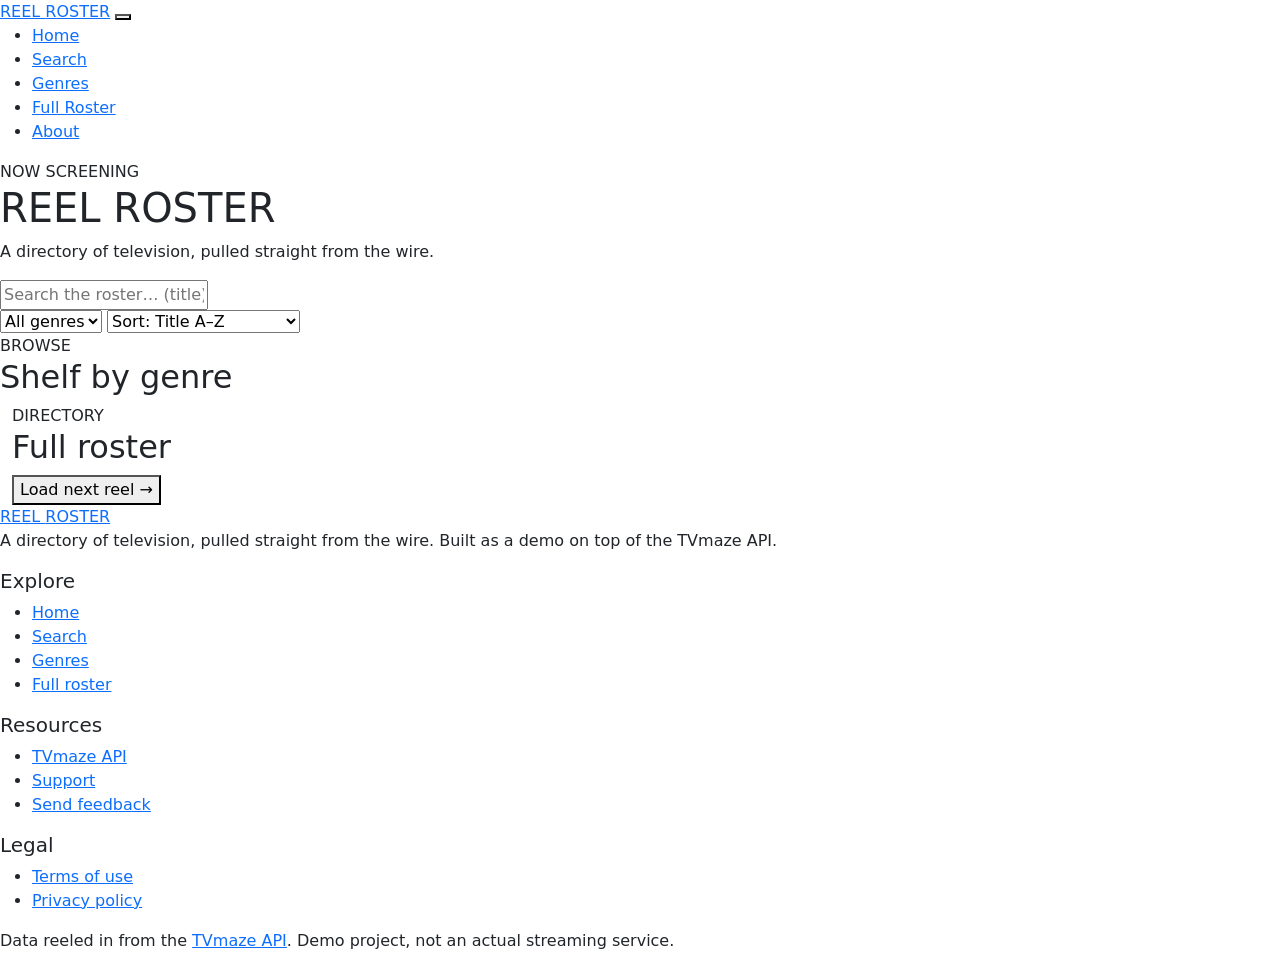
==== index.html @ 57af943b "init" ====
<!DOCTYPE html>
<html lang="en">
<head>
<meta charset="UTF-8" />
<meta name="viewport" content="width=device-width, initial-scale=1.0" />
<title>Reel Roster — TV Show Directory</title>

<link href="https://fonts.googleapis.com/css2?family=Bebas+Neue&family=Inter:wght@400;500;600;700&display=swap" rel="stylesheet">

<link href="https://cdn.jsdelivr.net/npm/bootstrap@5.3.8/dist/css/bootstrap.min.css" rel="stylesheet" integrity="sha384-sRIl4kxILFvY47J16cr9ZwB07vP4J8+LH7qKQnuqkuIAvNWLzeN8tE5YBujZqJLB" crossorigin="anonymous">

<link rel="stylesheet" href="assets/css/style.css" />
<script src="assets/js/main.js" defer></script>
</head>
<body>

  <!-- Top navigation -->
  <nav class="topnav" id="top">
    <div class="topnav-inner">
      <a href="#top" class="brand">REEL <span>ROSTER</span></a>

      <button class="burger" id="burgerBtn" aria-label="Toggle menu" aria-expanded="false" aria-controls="navLinks">
        <span></span><span></span><span></span>
      </button>

      <ul class="nav-links" id="navLinks">
        <li><a href="#top">Home</a></li>
        <li><a href="#search">Search</a></li>
        <li><a href="#genres">Genres</a></li>
        <li><a href="#roster">Full Roster</a></li>
        <li><a href="#site-footer">About</a></li>
      </ul>
    </div>
  </nav>
  <div class="nav-backdrop" id="navBackdrop"></div>

  <!-- Marquee header -->
  <header class="marquee">
    <div class="marquee-inner">
      <div class="sprockets"></div>
      <div class="marquee-content">
        <span class="eyebrow">NOW SCREENING</span>
        <h1 class="title">REEL ROSTER</h1>
        <p class="subtitle">A directory of television, pulled straight from the wire.</p>
      </div>
      <div class="sprockets"></div>
    </div>
  </header>

  <!-- Search & filter -->
  <section class="search-section" id="search">
    <div class="controls">
      <div class="search-wrap">
        <input type="text" id="searchInput" class="search-input" placeholder="Search the roster… (title)" autocomplete="off">
      </div>
      <div class="filter-wrap">
        <select id="genreFilter" class="genre-select">
          <option value="">All genres</option>
        </select>
        <select id="sortSelect" class="genre-select">
          <option value="name">Sort: Title A–Z</option>
          <option value="rating">Sort: Rating high–low</option>
          <option value="premiered">Sort: Newest first</option>
        </select>
      </div>
    </div>
  </section>
  <div id="searchSpacer" class="search-spacer"></div>

  <!-- Genre carousels -->
  <section class="genre-section" id="genres">
    <div class="section-head">
      <span class="eyebrow">BROWSE</span>
      <h2 class="section-heading">Shelf by genre</h2>
    </div>
    <div id="genreCarousels">
      <!-- rows injected by JS -->
    </div>
  </section>

  <main class="container-fluid" id="roster">

    <div class="section-head">
      <span class="eyebrow">DIRECTORY</span>
      <h2 class="section-heading">Full roster</h2>
    </div>

    <div id="statusMsg" class="status-msg"></div>

    <div id="showGrid" class="show-grid"></div>

    <div class="load-more-wrap">
      <button id="loadMoreBtn" class="btn-load-more">Load next reel &rarr;</button>
    </div>
  </main>

  <!-- Footer -->
  <footer class="site-footer" id="site-footer">
    <div class="footer-inner">
      <div class="footer-brand">
        <a href="#top" class="brand">REEL <span>ROSTER</span></a>
        <p>A directory of television, pulled straight from the wire. Built as a demo on top of the TVmaze API.</p>
      </div>

      <div class="footer-col">
        <h5>Explore</h5>
        <ul>
          <li><a href="#top">Home</a></li>
          <li><a href="#search">Search</a></li>
          <li><a href="#genres">Genres</a></li>
          <li><a href="#roster">Full roster</a></li>
        </ul>
      </div>

      <div class="footer-col">
        <h5>Resources</h5>
        <ul>
          <li><a href="https://api.tvmaze.com/shows" target="_blank" rel="noopener">TVmaze API</a></li>
          <li><a href="#">Support</a></li>
          <li><a href="#">Send feedback</a></li>
        </ul>
      </div>

      <div class="footer-col">
        <h5>Legal</h5>
        <ul>
          <li><a href="#">Terms of use</a></li>
          <li><a href="#">Privacy policy</a></li>
        </ul>
      </div>
    </div>

    <div class="footer-bottom">
      <p>Data reeled in from the <a href="https://api.tvmaze.com/shows" target="_blank" rel="noopener">TVmaze API</a>. Demo project, not an actual streaming service.</p>
    </div>
  </footer>

  <!-- Details Modal -->
  <div class="modal fade" id="detailsModal" tabindex="-1" aria-labelledby="detailsModalLabel" aria-hidden="true">
    <div class="modal-dialog modal-dialog-centered modal-lg">
      <div class="modal-content film-card">
        <div class="film-perf film-perf-top"></div>

        <div class="modal-header">
          <h5 class="modal-title" id="detailsModalLabel">Loading…</h5>
          <button type="button" class="btn-close btn-close-white" data-bs-dismiss="modal" aria-label="Close"></button>
        </div>

        <div class="modal-body" id="modalBody">
          <!-- injected by JS -->
        </div>

        <div class="film-perf film-perf-bottom"></div>
      </div>
    </div>
  </div>

<script src="https://cdn.jsdelivr.net/npm/bootstrap@5.3.8/dist/js/bootstrap.bundle.min.js" integrity="sha384-FKyoEForCGlyvwx9Hj09JcYn3nv7wiPVlz7YYwJrWVcXK/BmnVDxM+D2scQbITxI" crossorigin="anonymous"></script>
<script src="script.js"></script>
</body>
</html>
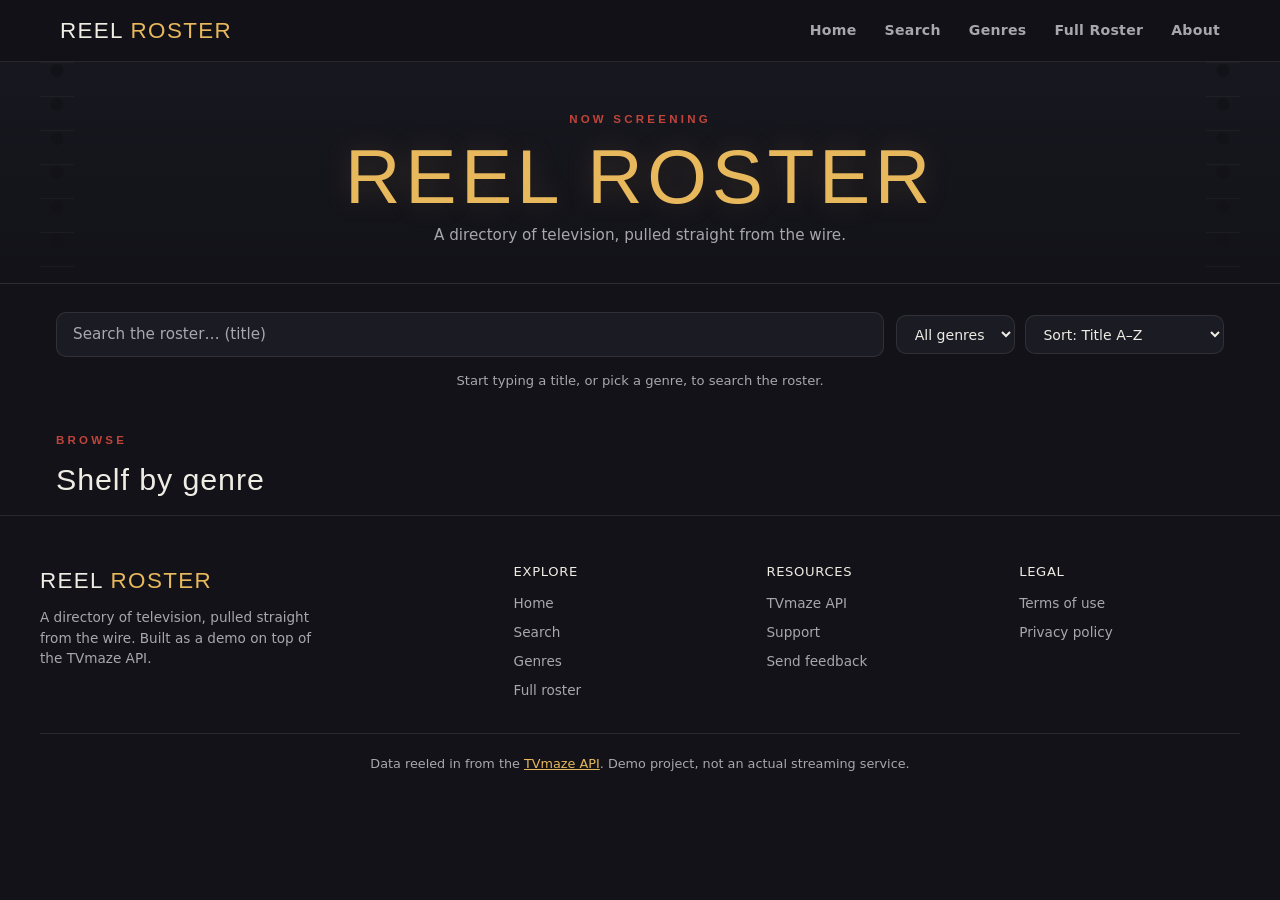
==== commit ad17a0e8: "additions" ====
--- a/index.html
+++ b/index.html
@@ -9,8 +9,10 @@
 
 <link href="https://cdn.jsdelivr.net/npm/bootstrap@5.3.8/dist/css/bootstrap.min.css" rel="stylesheet" integrity="sha384-sRIl4kxILFvY47J16cr9ZwB07vP4J8+LH7qKQnuqkuIAvNWLzeN8tE5YBujZqJLB" crossorigin="anonymous">
 
-<link rel="stylesheet" href="assets/css/style.css" />
-<script src="assets/js/main.js" defer></script>
+<link rel="stylesheet" href="assets/CSS/style.css">
+<script defer src="assets/JS/recentlyviewed.js"></script>
+<script defer src="assets/JS/nav.js"></script>
+<script defer src="assets/JS/main.js"></script>
 </head>
 <body>
 
@@ -64,6 +66,7 @@
         </select>
       </div>
     </div>
+    <p id="searchHint" class="search-hint">Start typing a title, or pick a genre, to search the roster.</p>
   </section>
   <div id="searchSpacer" class="search-spacer"></div>
 
@@ -81,8 +84,8 @@
   <main class="container-fluid" id="roster">
 
     <div class="section-head">
-      <span class="eyebrow">DIRECTORY</span>
-      <h2 class="section-heading">Full roster</h2>
+      <span class="eyebrow">RESULTS</span>
+      <h2 class="section-heading">Search results</h2>
     </div>
 
     <div id="statusMsg" class="status-msg"></div>
@@ -150,12 +153,20 @@
           <!-- injected by JS -->
         </div>
 
+        <div class="modal-footer">
+          <a href="#" id="seeMoreLink" class="btn-see-more">
+            See more &rarr;
+          </a>
+        </div>
+
         <div class="film-perf film-perf-bottom"></div>
       </div>
     </div>
   </div>
 
 <script src="https://cdn.jsdelivr.net/npm/bootstrap@5.3.8/dist/js/bootstrap.bundle.min.js" integrity="sha384-FKyoEForCGlyvwx9Hj09JcYn3nv7wiPVlz7YYwJrWVcXK/BmnVDxM+D2scQbITxI" crossorigin="anonymous"></script>
+<script src="recently-viewed.js"></script>
+<script src="nav.js"></script>
 <script src="script.js"></script>
 </body>
 </html>
--- a/assets/CSS/style.css
+++ b/assets/CSS/style.css
@@ -0,0 +1,808 @@
+:root{
+  --bg:            #121218;
+  --bg-raised:     #1b1b23;
+  --card:          #1d1d26;
+  --card-hover:    #24242f;
+  --ink:           #efece4;
+  --ink-dim:       #a9a7ae;
+  --gold:          #e8b85c;
+  --gold-dim:      #a9863f;
+  --red:           #c1443b;
+  --line:          rgba(239,236,228,0.10);
+  --radius:        10px;
+  font-size: 16px;
+}
+
+*{ box-sizing: border-box; }
+
+body{
+  background: var(--bg);
+  color: var(--ink);
+  font-family: 'Inter', system-ui, sans-serif;
+  margin: 0;
+  min-height: 100vh;
+}
+
+a{ color: var(--gold); }
+
+html{ scroll-behavior: smooth; }
+:target{ scroll-margin-top: 74px; }
+
+/* ---------- Top nav ---------- */
+.topnav{
+  position: sticky;
+  top: 0;
+  z-index: 1030;
+  background: rgba(18,18,24,0.92);
+  backdrop-filter: blur(8px);
+  border-bottom: 1px solid var(--line);
+}
+
+.topnav-inner{
+  max-width: 1200px;
+  margin: 0 auto;
+  padding: .85rem 1.25rem;
+  display: flex;
+  align-items: center;
+  justify-content: space-between;
+  position: relative;
+}
+
+.brand{
+  font-family: 'Bebas Neue', sans-serif;
+  letter-spacing: .06em;
+  font-size: 1.4rem;
+  color: var(--ink);
+  text-decoration: none;
+}
+.brand span{ color: var(--gold); }
+.brand:hover{ color: var(--ink); }
+
+.nav-links{
+  list-style: none;
+  display: flex;
+  gap: 1.75rem;
+  margin: 0;
+  padding: 0;
+}
+.nav-links a{
+  color: var(--ink-dim);
+  text-decoration: none;
+  font-size: .88rem;
+  font-weight: 600;
+  letter-spacing: .02em;
+  transition: color .15s ease;
+}
+.nav-links a:hover{ color: var(--gold); }
+
+.burger{
+  display: none;
+  flex-direction: column;
+  justify-content: space-between;
+  width: 26px;
+  height: 19px;
+  background: none;
+  border: none;
+  padding: 0;
+  cursor: pointer;
+  z-index: 1040;
+}
+.burger span{
+  display:block;
+  height: 2px;
+  width: 100%;
+  background: var(--gold);
+  border-radius: 2px;
+  transition: transform .25s ease, opacity .2s ease;
+}
+.burger.is-open span:nth-child(1){ transform: translateY(8.5px) rotate(45deg); }
+.burger.is-open span:nth-child(2){ opacity: 0; }
+.burger.is-open span:nth-child(3){ transform: translateY(-8.5px) rotate(-45deg); }
+
+.nav-backdrop{ display: none; }
+
+/* ---------- Marquee header ---------- */
+.marquee{
+  background: linear-gradient(180deg, #17171f 0%, #121218 100%);
+  border-bottom: 1px solid var(--line);
+  padding: 0;
+}
+
+.marquee-inner{
+  display: flex;
+  align-items: stretch;
+  max-width: 1200px;
+  margin: 0 auto;
+}
+
+.sprockets{
+  flex: 0 0 34px;
+  background-image: radial-gradient(circle, var(--bg) 6px, transparent 7px);
+  background-size: 34px 34px;
+  background-position: center;
+  position: relative;
+}
+.sprockets::before{
+  content:"";
+  position:absolute;
+  inset:0;
+  background: repeating-linear-gradient(var(--line), var(--line) 1px, transparent 1px, transparent 34px);
+  opacity:.4;
+}
+
+.marquee-content{
+  flex: 1;
+  text-align: center;
+  padding: 2.75rem 1rem 2.25rem;
+}
+
+.eyebrow{
+  display:inline-block;
+  font-family:'Inter',sans-serif;
+  font-weight:700;
+  letter-spacing: .28em;
+  font-size: .72rem;
+  color: var(--red);
+  margin-bottom: .6rem;
+}
+
+.title{
+  font-family:'Bebas Neue', 'Inter', sans-serif;
+  font-size: clamp(2.8rem, 7vw, 4.8rem);
+  letter-spacing: .06em;
+  color: var(--gold);
+  margin: 0;
+  line-height: 1;
+  text-shadow: 0 0 28px rgba(232,184,92,0.18);
+}
+
+.subtitle{
+  color: var(--ink-dim);
+  margin: .6rem 0 0;
+  font-size: .95rem;
+}
+
+/* ---------- Controls ---------- */
+main.container-fluid{
+  max-width: 1200px;
+  margin: 0 auto;
+  padding: 2rem 1rem 3rem;
+}
+
+/* Roster only appears once the person is actively searching/filtering */
+#roster{ display: none; }
+#roster.is-active{ display: block; }
+
+.search-hint{
+  text-align: center;
+  color: var(--ink-dim);
+  font-size: .82rem;
+  margin: .85rem 0 0;
+}
+
+/* ---------- Search section ---------- */
+.search-section{
+  max-width: 1200px;
+  margin: 0 auto;
+  padding: 1.75rem 1rem 0;
+}
+
+.search-spacer{
+  height: 0;
+}
+
+.search-section.is-pinned{
+  position: fixed;
+  left: 0;
+  right: 0;
+  max-width: none;
+  margin: 0;
+  z-index: 1020;
+  background: rgba(18,18,24,0.94);
+  backdrop-filter: blur(10px);
+  padding: .75rem 1rem;
+  box-shadow: 0 12px 26px rgba(0,0,0,0.35);
+  border-bottom: 1px solid var(--line);
+  animation: search-drop .22s ease;
+}
+.search-section.is-pinned .controls{
+  max-width: 1200px;
+  margin: 0 auto;
+}
+
+@keyframes search-drop{
+  from{ transform: translateY(-14px); opacity: .3; }
+  to{ transform: translateY(0); opacity: 1; }
+}
+
+.controls{
+  display:flex;
+  gap: .75rem;
+  flex-wrap: wrap;
+  justify-content: space-between;
+  align-items:center;
+  margin-bottom: 0;
+}
+
+.search-wrap{ flex: 1 1 260px; }
+
+.search-input{
+  width: 100%;
+  background: var(--bg-raised);
+  border: 1px solid var(--line);
+  color: var(--ink);
+  padding: .65rem 1rem;
+  border-radius: var(--radius);
+  font-size: .95rem;
+}
+.search-input::placeholder{ color: var(--ink-dim); }
+.search-input:focus{
+  outline: none;
+  border-color: var(--gold-dim);
+  box-shadow: 0 0 0 3px rgba(232,184,92,0.15);
+}
+
+.filter-wrap{ display:flex; gap:.6rem; flex-wrap: wrap; }
+
+.genre-select{
+  background: var(--bg-raised);
+  border: 1px solid var(--line);
+  color: var(--ink);
+  padding: .6rem .85rem;
+  border-radius: var(--radius);
+  font-size: .88rem;
+}
+.genre-select:focus{ outline:none; border-color: var(--gold-dim); }
+
+.status-msg{
+  color: var(--ink-dim);
+  font-size: .9rem;
+  min-height: 1.2rem;
+  margin-bottom: 1rem;
+}
+.status-msg.error{ color: var(--red); }
+
+/* ---------- Grid & cards ---------- */
+.show-grid{
+  display: grid;
+  grid-template-columns: repeat(auto-fill, minmax(190px, 1fr));
+  gap: 1.35rem;
+}
+
+.show-card{
+  background: var(--card);
+  border: 1px solid var(--line);
+  border-radius: var(--radius);
+  overflow: hidden;
+  display:flex;
+  flex-direction: column;
+  transition: transform .18s ease, background .18s ease, border-color .18s ease;
+}
+.show-card:hover{
+  transform: translateY(-4px);
+  background: var(--card-hover);
+  border-color: var(--gold-dim);
+}
+
+.poster-wrap{
+  position:relative;
+  aspect-ratio: 2/3;
+  background: #0d0d12;
+  overflow:hidden;
+}
+.poster-wrap img{
+  width:100%; height:100%; object-fit: cover;
+  display:block;
+}
+.poster-wrap .no-img{
+  display:flex; align-items:center; justify-content:center;
+  height:100%; color: var(--ink-dim); font-size:.8rem; text-align:center; padding:.5rem;
+}
+
+.rating-badge{
+  position:absolute;
+  top:.5rem; right:.5rem;
+  background: rgba(18,18,24,0.85);
+  border: 1px solid var(--gold-dim);
+  color: var(--gold);
+  font-weight:700;
+  font-size:.78rem;
+  padding: .2rem .5rem;
+  border-radius: 20px;
+  backdrop-filter: blur(2px);
+}
+
+.card-body{
+  padding: .85rem .9rem 1rem;
+  display:flex;
+  flex-direction:column;
+  gap:.4rem;
+  flex:1;
+}
+
+.card-title{
+  font-family:'Bebas Neue', sans-serif;
+  letter-spacing: .03em;
+  font-size: 1.25rem;
+  color: var(--ink);
+  margin:0;
+  line-height:1.15;
+}
+
+.card-meta{
+  color: var(--ink-dim);
+  font-size: .78rem;
+  display:flex;
+  gap:.4rem;
+  flex-wrap:wrap;
+}
+
+.genre-pill{
+  display:inline-block;
+  border:1px solid var(--line);
+  color: var(--ink-dim);
+  font-size:.68rem;
+  padding: .1rem .5rem;
+  border-radius: 20px;
+}
+
+.btn-details{
+  margin-top:auto;
+  background: transparent;
+  border: 1px solid var(--gold-dim);
+  color: var(--gold);
+  font-weight:600;
+  font-size:.82rem;
+  letter-spacing:.03em;
+  padding: .45rem .75rem;
+  border-radius: var(--radius);
+  transition: background .15s ease, color .15s ease;
+}
+.btn-details:hover{
+  background: var(--gold);
+  color: #14140f;
+}
+
+/* ---------- Load more ---------- */
+.load-more-wrap{
+  text-align:center;
+  margin-top: 2.25rem;
+}
+.btn-load-more{
+  background: var(--bg-raised);
+  border: 1px solid var(--gold-dim);
+  color: var(--gold);
+  padding: .65rem 1.6rem;
+  border-radius: 30px;
+  font-weight:600;
+  letter-spacing:.03em;
+  transition: background .15s ease, color .15s ease;
+}
+.btn-load-more:hover{ background: var(--gold); color:#14140f; }
+.btn-load-more:disabled{ opacity:.4; cursor:not-allowed; }
+
+/* ---------- Genre carousels ---------- */
+.genre-section{
+  max-width: 1200px;
+  margin: 0 auto;
+  padding: 2.25rem 1rem 0;
+}
+
+.section-head{ margin-bottom: 1.1rem; }
+.section-heading{
+  font-family: 'Bebas Neue', sans-serif;
+  letter-spacing: .03em;
+  font-size: 1.9rem;
+  color: var(--ink);
+  margin: .15rem 0 0;
+}
+
+.genre-row{ margin-bottom: 2rem; }
+
+.genre-row-header{
+  display:flex;
+  align-items:baseline;
+  justify-content: space-between;
+  margin-bottom: .65rem;
+}
+.genre-row-header h3{
+  font-family:'Bebas Neue', sans-serif;
+  letter-spacing:.03em;
+  font-size: 1.35rem;
+  color: var(--gold);
+  margin:0;
+}
+.genre-row-header span{
+  color: var(--ink-dim);
+  font-size: .78rem;
+}
+
+.carousel-wrap{
+  position: relative;
+}
+
+.carousel-track{
+  display:flex;
+  gap: .9rem;
+  overflow-x: auto;
+  scroll-behavior: smooth;
+  scroll-snap-type: x mandatory;
+  padding: .2rem .1rem .6rem;
+  scrollbar-width: thin;
+  scrollbar-color: var(--gold-dim) transparent;
+}
+.carousel-track::-webkit-scrollbar{ height: 6px; }
+.carousel-track::-webkit-scrollbar-thumb{ background: var(--gold-dim); border-radius: 10px; }
+
+.carousel-card{
+  flex: 0 0 150px;
+  scroll-snap-align: start;
+  background: var(--card);
+  border: 1px solid var(--line);
+  border-radius: var(--radius);
+  overflow: hidden;
+  cursor: pointer;
+  transition: transform .18s ease, border-color .18s ease;
+}
+.carousel-card:hover{ transform: translateY(-4px); border-color: var(--gold-dim); }
+
+.carousel-card .poster-wrap{ aspect-ratio: 2/3; }
+.carousel-card .card-body{
+  padding: .55rem .6rem .7rem;
+  gap: .25rem;
+}
+.carousel-card .card-title{ font-size: 1.02rem; }
+.carousel-card .card-meta{ font-size: .72rem; }
+
+.car-btn{
+  position: absolute;
+  top: 40%;
+  transform: translateY(-50%);
+  width: 34px;
+  height: 34px;
+  border-radius: 50%;
+  border: 1px solid var(--gold-dim);
+  background: rgba(18,18,24,0.9);
+  color: var(--gold);
+  font-size: 1.15rem;
+  line-height: 1;
+  display: flex;
+  align-items: center;
+  justify-content: center;
+  cursor: pointer;
+  z-index: 5;
+}
+.car-btn:hover{ background: var(--gold); color: #14140f; }
+.car-prev{ left: -6px; }
+.car-next{ right: -6px; }
+
+.carousel-empty{
+  color: var(--ink-dim);
+  font-size: .85rem;
+}
+
+/* ---------- Footer ---------- */
+.site-footer{
+  color: var(--ink-dim);
+  font-size:.85rem;
+  padding: 3rem 1.25rem 1.5rem;
+  border-top: 1px solid var(--line);
+}
+
+.footer-inner{
+  max-width: 1200px;
+  margin: 0 auto;
+  display: grid;
+  grid-template-columns: 2fr 1fr 1fr 1fr;
+  gap: 2rem;
+  padding-bottom: 2rem;
+}
+
+.footer-brand p{
+  margin: .6rem 0 0;
+  max-width: 32ch;
+  line-height: 1.5;
+}
+
+.footer-col h5{
+  color: var(--ink);
+  font-size: .82rem;
+  letter-spacing: .05em;
+  text-transform: uppercase;
+  margin-bottom: .8rem;
+}
+.footer-col ul{
+  list-style: none;
+  padding: 0;
+  margin: 0;
+  display: flex;
+  flex-direction: column;
+  gap: .55rem;
+}
+.footer-col a{
+  color: var(--ink-dim);
+  text-decoration: none;
+  font-size: .85rem;
+  transition: color .15s ease;
+}
+.footer-col a:hover{ color: var(--gold); }
+
+.footer-bottom{
+  max-width: 1200px;
+  margin: 0 auto;
+  border-top: 1px solid var(--line);
+  padding-top: 1.25rem;
+  text-align: center;
+  font-size: .8rem;
+}
+
+/* ---------- Standalone detail page ---------- */
+.detail-page{
+  max-width: 900px;
+  margin: 0 auto;
+  padding: 2rem 1rem 3rem;
+}
+
+.back-link{
+  display: inline-block;
+  color: var(--ink-dim);
+  text-decoration: none;
+  font-size: .88rem;
+  font-weight: 600;
+  margin-bottom: 1.25rem;
+  transition: color .15s ease;
+}
+.back-link:hover{ color: var(--gold); }
+
+.detail-card{
+  background: var(--card);
+  border: 1px solid var(--line);
+  border-radius: 14px;
+  overflow: hidden;
+}
+
+.detail-card-body{ padding: 1.75rem; }
+
+.detail-page-header{
+  display: flex;
+  align-items: baseline;
+  gap: .75rem;
+  flex-wrap: wrap;
+  margin-bottom: 1.25rem;
+}
+.detail-page-title{
+  font-family: 'Bebas Neue', sans-serif;
+  letter-spacing: .03em;
+  font-size: clamp(1.9rem, 5vw, 2.6rem);
+  color: var(--gold);
+  margin: 0;
+  line-height: 1.05;
+}
+.detail-page-year{
+  color: var(--ink-dim);
+  font-size: 1.05rem;
+}
+
+.detail-extra-section{ padding-top: 2.5rem; }
+.detail-extra-section:last-of-type{ padding-bottom: 2.5rem; }
+
+.is-hidden{ display: none !important; }
+
+/* ---------- Modal / film card ---------- */
+.modal-content.film-card{
+  background: var(--card);
+  border: 1px solid var(--line);
+  color: var(--ink);
+  border-radius: 14px;
+  overflow:hidden;
+}
+
+.film-perf{
+  height: 14px;
+  background-image: radial-gradient(circle, var(--bg) 4px, transparent 5px);
+  background-size: 22px 14px;
+  background-position: center;
+  opacity: .55;
+}
+
+.modal-header{
+  border-bottom: 1px solid var(--line);
+  padding: 1rem 1.4rem;
+}
+.modal-title{
+  font-family:'Bebas Neue', sans-serif;
+  letter-spacing:.04em;
+  font-size: 1.8rem;
+  color: var(--gold);
+}
+
+.modal-body{ padding: 1.4rem; }
+
+.modal-footer{
+  border-top: 1px solid var(--line);
+  padding: .9rem 1.4rem;
+  display: flex;
+  justify-content: flex-end;
+}
+
+.btn-see-more{
+  display: inline-block;
+  background: var(--gold);
+  color: #14140f;
+  font-weight: 700;
+  font-size: .85rem;
+  letter-spacing: .02em;
+  padding: .55rem 1.1rem;
+  border-radius: var(--radius);
+  text-decoration: none;
+  transition: background .15s ease, transform .15s ease;
+}
+.btn-see-more:hover{ background: #f2c976; transform: translateY(-1px); }
+
+.detail-layout{
+  display:flex;
+  gap: 1.4rem;
+  flex-wrap: wrap;
+}
+.detail-poster{
+  flex: 0 0 200px;
+  border-radius: var(--radius);
+  overflow:hidden;
+  background:#0d0d12;
+  aspect-ratio: 2/3;
+}
+.detail-poster img{ width:100%; height:100%; object-fit:cover; display:block; }
+
+.detail-info{ flex: 1 1 280px; min-width: 0; }
+
+.detail-badges{
+  display:flex; gap:.4rem; flex-wrap:wrap;
+  margin-bottom:.8rem;
+}
+.badge-pill{
+  border:1px solid var(--gold-dim);
+  color: var(--gold);
+  font-size:.72rem;
+  padding: .15rem .55rem;
+  border-radius: 20px;
+}
+
+.detail-table{
+  width:100%;
+  font-size:.86rem;
+  margin: .6rem 0 1rem;
+  border-collapse: collapse;
+}
+.detail-table td{
+  padding: .3rem 0;
+  vertical-align: top;
+}
+.detail-table td:first-child{
+  color: var(--ink-dim);
+  width: 110px;
+  font-weight:600;
+}
+
+.detail-summary{
+  font-size: .92rem;
+  line-height:1.55;
+  color: var(--ink);
+}
+.detail-summary p{ margin: 0 0 .6rem; }
+
+.official-link{
+  display:inline-block;
+  margin-top: .9rem;
+  color: var(--gold);
+  font-weight:600;
+  text-decoration:none;
+  border-bottom: 1px solid var(--gold-dim);
+}
+.official-link:hover{ color: var(--ink); border-color: var(--ink); }
+
+/* ---------- Skeleton loading ---------- */
+.skeleton-card{
+  background: var(--card);
+  border: 1px solid var(--line);
+  border-radius: var(--radius);
+  overflow:hidden;
+}
+.skeleton-poster{
+  aspect-ratio: 2/3;
+  background: linear-gradient(90deg, #1d1d26 0%, #262631 50%, #1d1d26 100%);
+  background-size: 200% 100%;
+  animation: shimmer 1.3s infinite;
+}
+.skeleton-line{
+  height: 10px;
+  margin: .9rem;
+  border-radius:4px;
+  background: linear-gradient(90deg, #1d1d26 0%, #262631 50%, #1d1d26 100%);
+  background-size: 200% 100%;
+  animation: shimmer 1.3s infinite;
+}
+@keyframes shimmer{
+  0%{ background-position: 200% 0; }
+  100%{ background-position: -200% 0; }
+}
+
+/* Reduced motion */
+@media (prefers-reduced-motion: reduce){
+  .show-card, .btn-details, .btn-load-more{ transition:none; }
+  .skeleton-poster, .skeleton-line{ animation:none; }
+}
+
+/* =====================================================
+   Responsive breakpoints
+   ===================================================== */
+
+/* Tablet */
+@media (max-width: 900px){
+  .footer-inner{ grid-template-columns: 1fr 1fr; }
+  .footer-brand{ grid-column: 1 / -1; }
+  .show-grid{ grid-template-columns: repeat(auto-fill, minmax(160px, 1fr)); }
+  .carousel-card{ flex-basis: 135px; }
+}
+
+/* Mobile nav takes over */
+@media (max-width: 768px){
+  .burger{ display: flex; }
+
+  .nav-links{
+    position: fixed;
+    top: 0;
+    right: 0;
+    height: 100vh;
+    width: min(78vw, 300px);
+    margin: 0;
+    background: #16161d;
+    border-left: 1px solid var(--line);
+    flex-direction: column;
+    gap: 0;
+    padding-top: 4.75rem;
+    box-shadow: -16px 0 34px rgba(0,0,0,0.45);
+    transform: translateX(100%);
+    transition: transform .3s ease;
+    z-index: 1035;
+  }
+  .nav-links.is-open{ transform: translateX(0); }
+  .nav-links li{ border-top: 1px solid var(--line); width: 100%; }
+  .nav-links a{
+    display: block;
+    padding: 1rem 1.5rem;
+    font-size: .95rem;
+  }
+
+  .nav-backdrop{
+    display: block;
+    position: fixed;
+    inset: 0;
+    background: rgba(0,0,0,0.55);
+    z-index: 1025;
+    opacity: 0;
+    pointer-events: none;
+    transition: opacity .25s ease;
+  }
+  .nav-backdrop.is-open{ opacity: 1; pointer-events: auto; }
+
+  .detail-layout{ flex-direction: column; }
+  .detail-poster{ flex-basis: auto; max-width: 220px; margin: 0 auto; }
+}
+
+@media (max-width: 600px){
+  .marquee-content{ padding: 2rem .75rem 1.6rem; }
+  .sprockets{ flex-basis: 18px; background-size: 18px 18px; }
+  .section-heading{ font-size: 1.55rem; }
+  .car-btn{ width: 28px; height: 28px; font-size: .95rem; }
+  .car-prev{ left: -2px; }
+  .car-next{ right: -2px; }
+  .carousel-card{ flex-basis: 118px; }
+  .footer-inner{ grid-template-columns: 1fr; }
+}
+
+@media (max-width: 480px){
+  .controls{ flex-direction:column; align-items:stretch; }
+  .filter-wrap{ justify-content:space-between; }
+  .show-grid{ grid-template-columns: repeat(auto-fill, minmax(135px, 1fr)); gap: .9rem; }
+  .title{ font-size: clamp(2.2rem, 12vw, 3.2rem); }
+}
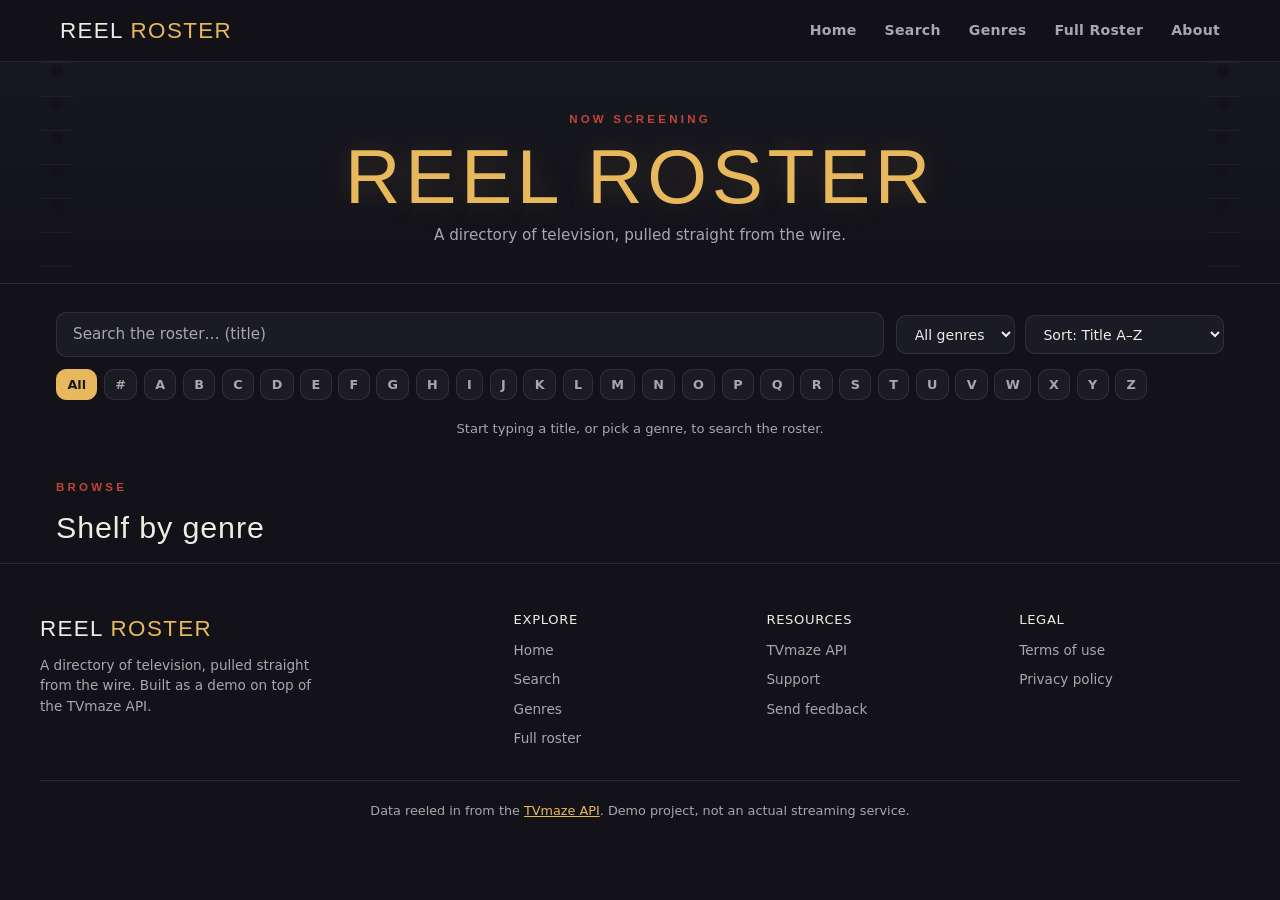
==== commit 62429258: "additions" ====
--- a/index.html
+++ b/index.html
@@ -65,6 +65,10 @@
           <option value="premiered">Sort: Newest first</option>
         </select>
       </div>
+    </div>
+    <div class="az-wrap" id="azWrap" role="group" aria-label="Filter by first letter">
+      <button type="button" class="az-btn is-active" data-letter="">All</button>
+      <!-- A-Z + # buttons injected by JS -->
     </div>
     <p id="searchHint" class="search-hint">Start typing a title, or pick a genre, to search the roster.</p>
   </section>
--- a/assets/CSS/style.css
+++ b/assets/CSS/style.css
@@ -209,6 +209,10 @@
   max-width: 1200px;
   margin: 0 auto;
 }
+.search-section.is-pinned .az-wrap{
+  max-width: 1200px;
+  margin: .75rem auto 0;
+}
 
 @keyframes search-drop{
   from{ transform: translateY(-14px); opacity: .3; }
@@ -253,6 +257,40 @@
   font-size: .88rem;
 }
 .genre-select:focus{ outline:none; border-color: var(--gold-dim); }
+
+/* ---------- A–Z quick filter ---------- */
+.az-wrap{
+  display: flex;
+  gap: .4rem;
+  margin-top: .75rem;
+  padding-bottom: .3rem;
+  overflow-x: auto;
+  scrollbar-width: thin;
+  -webkit-overflow-scrolling: touch;
+}
+.az-wrap::-webkit-scrollbar{ height: 4px; }
+.az-wrap::-webkit-scrollbar-thumb{ background: var(--line); border-radius: 4px; }
+
+.az-btn{
+  flex: 0 0 auto;
+  background: var(--bg-raised);
+  border: 1px solid var(--line);
+  color: var(--ink-dim);
+  padding: .3rem .65rem;
+  border-radius: var(--radius);
+  font-size: .8rem;
+  font-weight: 600;
+  cursor: pointer;
+  transition: color .15s ease, border-color .15s ease, background .15s ease;
+}
+.az-btn:hover{ color: var(--ink); border-color: var(--gold-dim); }
+.az-btn.is-active{
+  color: #1a1a1a;
+  background: var(--gold);
+  border-color: var(--gold);
+}
+.az-btn:disabled{ opacity: .35; cursor: not-allowed; }
+.az-btn:disabled:hover{ color: var(--ink-dim); border-color: var(--line); }
 
 .status-msg{
   color: var(--ink-dim);
@@ -805,4 +843,7 @@
   .filter-wrap{ justify-content:space-between; }
   .show-grid{ grid-template-columns: repeat(auto-fill, minmax(135px, 1fr)); gap: .9rem; }
   .title{ font-size: clamp(2.2rem, 12vw, 3.2rem); }
+
+  .search-section.is-pinned{ padding: .6rem .75rem; }
+  .az-btn{ padding: .28rem .55rem; font-size: .76rem; }
 }
